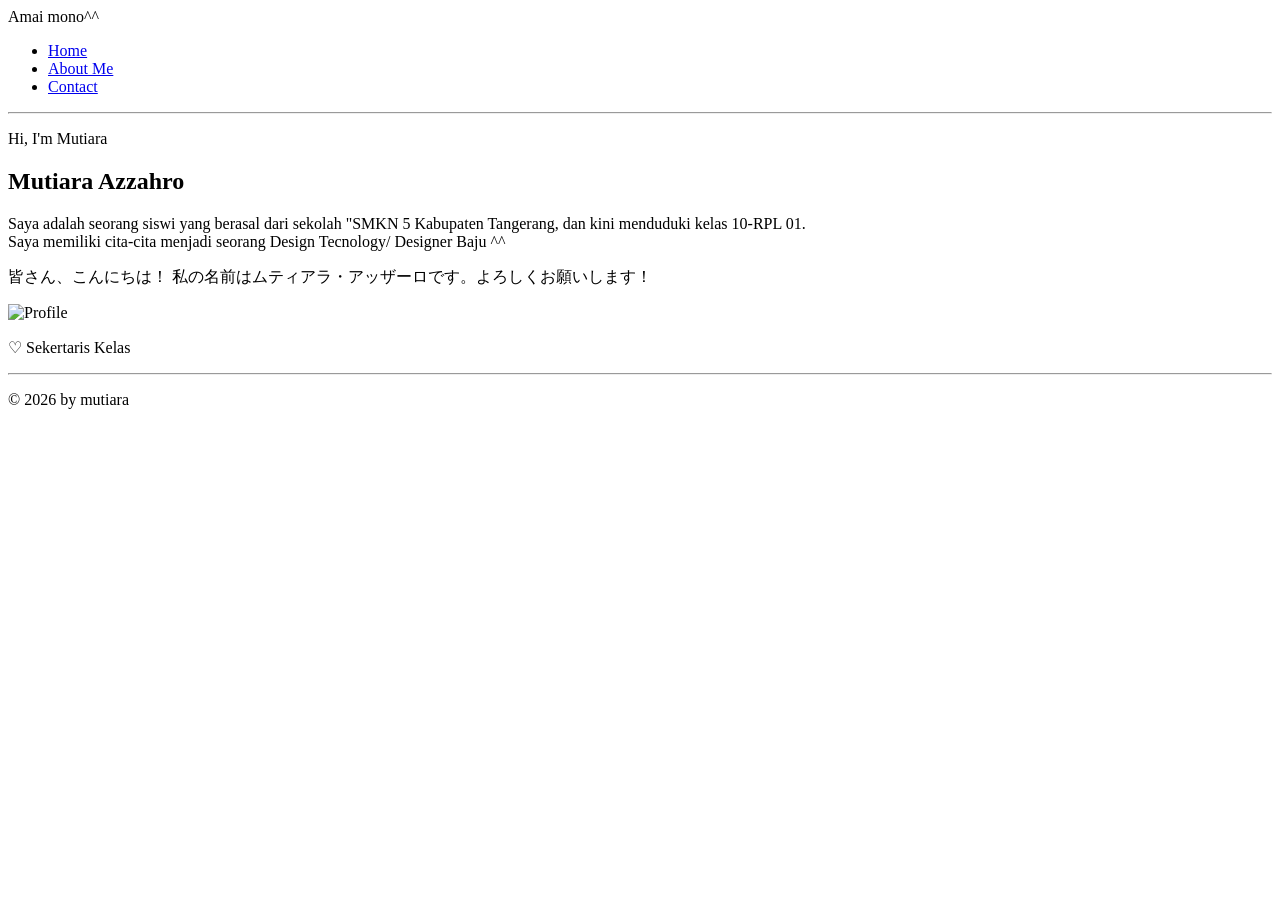
==== index.html @ 3554435d "Wabzay portfolio mutiara azzahro 10-rpl1" ====
<!DOCTYPE html>
<html lang="id">
<head>
    <meta charset="UTF-8">
    <meta name="viewport" content="width=device-width, initial-scale=1.0">

    <title>Mutiara Azzahro</title>

    <!-- CSS -->
    <link rel="stylesheet" href="style.css">
</head>
<body>

    <!-- NAVBAR -->
    <header>
        <nav class="navbar">
            <div class="logo">Amai mono^^</div>

            <ul class="nav-menu">
                <li><a href="#">Home</a></li>
                <li><a href="About.html">About Me</a></li>
                <li><a href="hobby.html">Contact</a></li>
                
            </ul>
        </nav>
        <hr>
    </header>

    <!-- HERO / HOME -->
    <section class="hero">

        <!-- Bagian kiri -->
        <div class="hero-text">

            <p class="small-text">Hi, I'm Mutiara</p>

            <h1>
                Mutiara Azzahro
            </h1>

            <div class="line"></div>

            <p class="description">
                Saya adalah seorang siswi yang berasal dari sekolah "SMKN 5 Kabupaten Tangerang,
                dan kini menduduki kelas 10-RPL 01. <br>
                

                Saya memiliki cita-cita menjadi seorang Design Tecnology/ Designer Baju ^^

            </p>
            <p class="text">
                皆さん、こんにちは！
                私の名前はムティアラ・アッザーロです。よろしくお願いします！
            </p>
        </div>

        <!-- Bagian kanan -->
        <div class="hero-image">

            <div class="image-circle">
                <img src="c:\Users\Last Time\Downloads\Circular Classroom Conversation.png" alt="Profile">
            </div>

            <p class="image-caption">
                <span>♡</span> Sekertaris Kelas
            </p>

        </div>

    </section>

    <footer>
      <hr>
       <p>&copy; 2026 by mutiara</p>
    </footer>

</body>
</html>
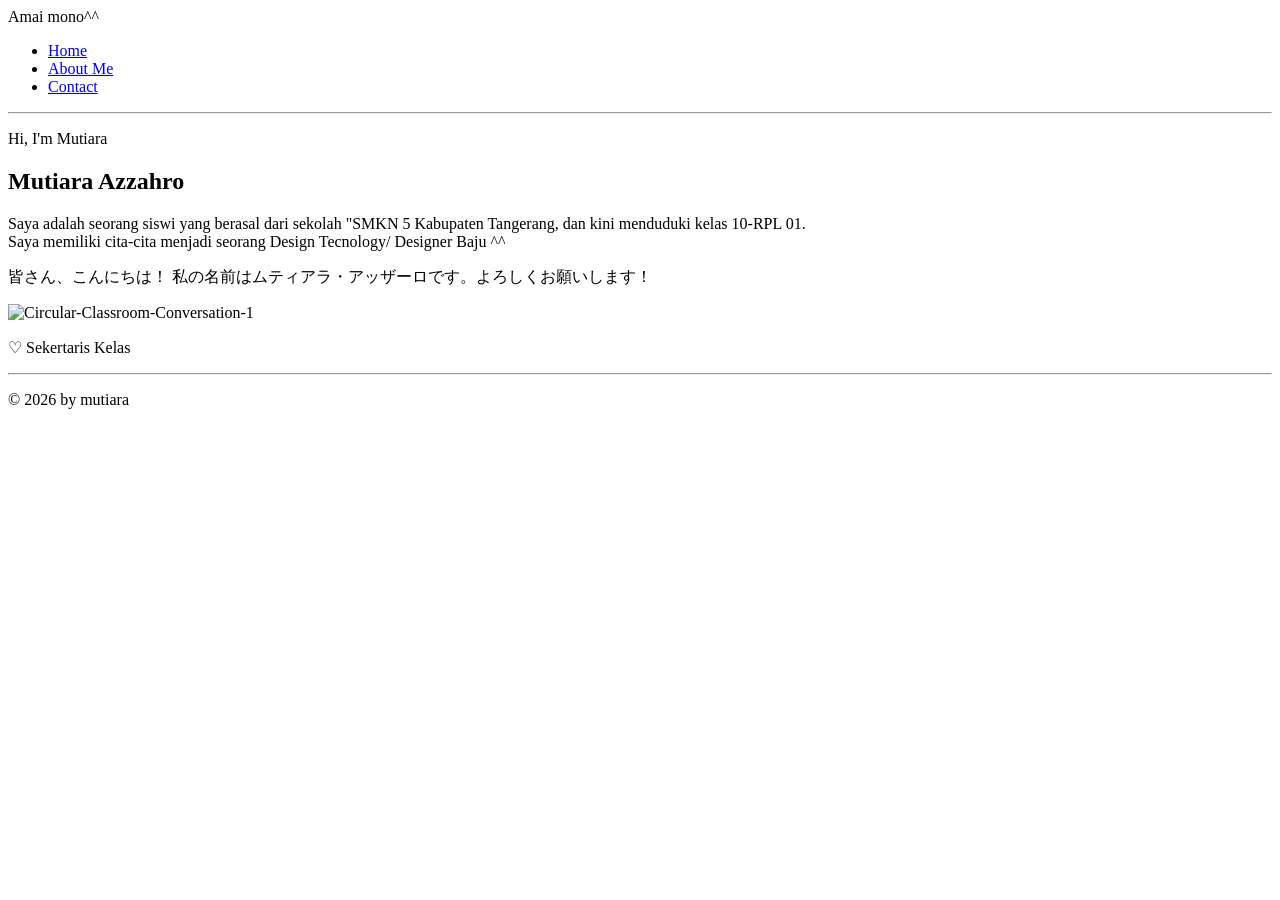
==== commit cd2c702d: "wabzay_index" ====
--- a/index.html
+++ b/index.html
@@ -18,7 +18,7 @@
 
             <ul class="nav-menu">
                 <li><a href="#">Home</a></li>
-                <li><a href="About.html">About Me</a></li>
+                <li><a href="about.html">About Me</a></li>
                 <li><a href="hobby.html">Contact</a></li>
                 
             </ul>
@@ -58,7 +58,11 @@
         <div class="hero-image">
 
             <div class="image-circle">
-                <img src="c:\Users\Last Time\Downloads\Circular Classroom Conversation.png" alt="Profile">
+                <img
+    src="https://i.ibb.co/SDVQgXSk/Circular-Classroom-Conversation-1.png"
+    alt="Circular-Classroom-Conversation-1"
+    referrerpolicy="no-referrer"
+>
             </div>
 
             <p class="image-caption">
@@ -75,4 +79,4 @@
     </footer>
 
 </body>
-</html>+</html>
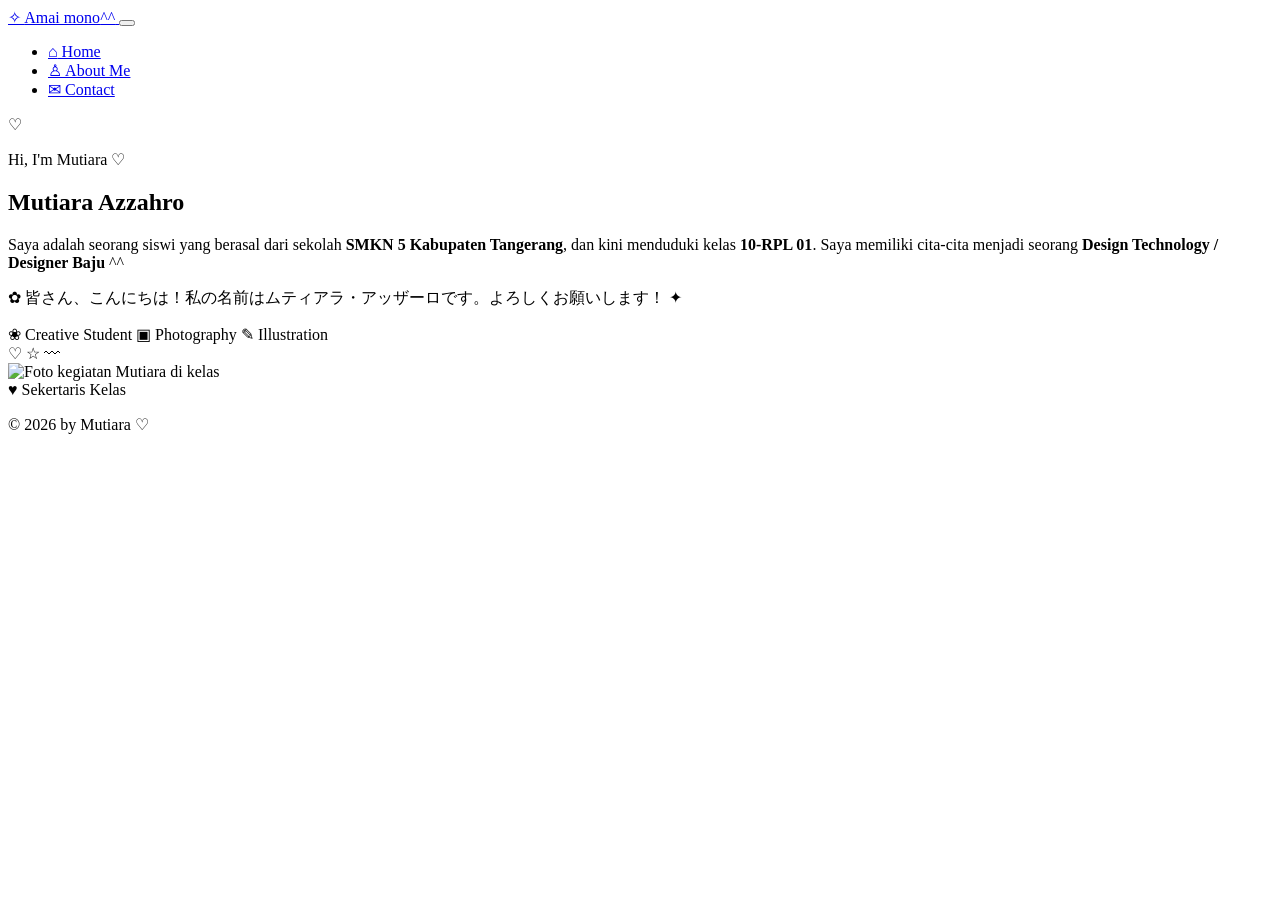
==== commit 8360ff56: "Update index.html" ====
--- a/index.html
+++ b/index.html
@@ -1,82 +1,100 @@
 <!DOCTYPE html>
 <html lang="id">
 <head>
-    <meta charset="UTF-8">
-    <meta name="viewport" content="width=device-width, initial-scale=1.0">
-
-    <title>Mutiara Azzahro</title>
-
-    <!-- CSS -->
-    <link rel="stylesheet" href="style.css">
+  <meta charset="UTF-8">
+  <meta name="viewport" content="width=device-width, initial-scale=1.0">
+  <meta name="theme-color" content="#ffb6c8">
+  <meta name="description" content="Portofolio pribadi Mutiara Azzahro — creative student, photography, and illustration.">
+  <title>Mutiara Azzahro | Amai mono^^</title>
+  <link rel="stylesheet" href="style.css">
 </head>
 <body>
+  <header class="site-header">
+    <nav class="navbar" aria-label="Navigasi utama">
+      <a class="logo" href="index.html" aria-label="Amai mono, halaman utama">
+        <span class="logo-sparkle" aria-hidden="true">✧</span>
+        <span>Amai mono<span class="logo-face">^^</span></span>
+      </a>
 
-    <!-- NAVBAR -->
-    <header>
-        <nav class="navbar">
-            <div class="logo">Amai mono^^</div>
+      <button class="menu-toggle" type="button" aria-label="Buka menu" aria-expanded="false" aria-controls="nav-menu">
+        <span></span><span></span><span></span>
+      </button>
 
-            <ul class="nav-menu">
-                <li><a href="#">Home</a></li>
-                <li><a href="about.html">About Me</a></li>
-                <li><a href="hobby.html">Contact</a></li>
-                
-            </ul>
-        </nav>
-        <hr>
-    </header>
+      <ul class="nav-menu" id="nav-menu">
+        <li><a class="nav-link active" href="index.html"><span aria-hidden="true">⌂</span> Home</a></li>
+        <li><a class="nav-link" href="about.html"><span aria-hidden="true">♙</span> About Me</a></li>
+        <li><a class="nav-link" href="hobby.html"><span aria-hidden="true">✉</span> Contact</a></li>
+      </ul>
+      <span class="nav-heart" aria-hidden="true">♡</span>
+    </nav>
+  </header>
 
-    <!-- HERO / HOME -->
-    <section class="hero">
+  <main>
+    <section class="hero" aria-labelledby="hero-title">
+      <div class="hero-copy">
+        <p class="eyebrow">Hi, I'm Mutiara <span class="hello-heart" aria-hidden="true">♡</span></p>
+        <h1 id="hero-title">Mutiara Azzahro</h1>
+        <div class="title-underline" aria-hidden="true"></div>
 
-        <!-- Bagian kiri -->
-        <div class="hero-text">
+        <p class="description">
+          Saya adalah seorang siswi yang berasal dari sekolah
+          <strong>SMKN 5 Kabupaten Tangerang</strong>, dan kini menduduki kelas
+          <strong>10-RPL 01</strong>. Saya memiliki cita-cita menjadi seorang
+          <strong>Design Technology / Designer Baju</strong> ^^
+        </p>
 
-            <p class="small-text">Hi, I'm Mutiara</p>
+        <p class="japanese-greeting">
+          <span class="greeting-flower" aria-hidden="true">✿</span>
+          <span>皆さん、こんにちは！私の名前はムティアラ・アッザーロです。よろしくお願いします！</span>
+          <span class="greeting-sparkle" aria-hidden="true">✦</span>
+        </p>
 
-            <h1>
-                Mutiara Azzahro
-            </h1>
+        <div class="skill-tags" aria-label="Minat dan keterampilan">
+          <span class="skill-tag pink"><span aria-hidden="true">❀</span> Creative Student</span>
+          <span class="skill-tag green"><span aria-hidden="true">▣</span> Photography</span>
+          <span class="skill-tag pink"><span aria-hidden="true">✎</span> Illustration</span>
+        </div>
+      </div>
 
-            <div class="line"></div>
+      <div class="hero-visual">
+        <span class="decor decor-heart" aria-hidden="true">♡</span>
+        <span class="decor decor-star" aria-hidden="true">☆</span>
+        <span class="decor decor-rays" aria-hidden="true">〰</span>
 
-            <p class="description">
-                Saya adalah seorang siswi yang berasal dari sekolah "SMKN 5 Kabupaten Tangerang,
-                dan kini menduduki kelas 10-RPL 01. <br>
-                
+        <div class="portrait-frame">
+          <div class="portrait-inner">
+            <!-- Pastikan foto berada di images/foto-profil.png -->
+            <img src="images/foto-profil.png" alt="Foto kegiatan Mutiara di kelas"
+                 onerror="this.onerror=null;this.src='https://i.ibb.co/SDVQgXSk/Circular-Classroom-Conversation-1.png';">
+          </div>
+        </div>
+        <div class="role-label"><span aria-hidden="true">♥</span> Sekertaris Kelas</div>
+      </div>
+    </section>
+  </main>
 
-                Saya memiliki cita-cita menjadi seorang Design Tecnology/ Designer Baju ^^
+  <footer class="site-footer">
+    <p>© 2026 by Mutiara <span aria-hidden="true">♡</span></p>
+  </footer>
 
-            </p>
-            <p class="text">
-                皆さん、こんにちは！
-                私の名前はムティアラ・アッザーロです。よろしくお願いします！
-            </p>
-        </div>
+  <script>
+    // Menu mobile: buka/tutup tanpa mengubah navigasi desktop.
+    const menuToggle = document.querySelector('.menu-toggle');
+    const navMenu = document.querySelector('.nav-menu');
 
-        <!-- Bagian kanan -->
-        <div class="hero-image">
+    menuToggle.addEventListener('click', () => {
+      const isOpen = navMenu.classList.toggle('is-open');
+      menuToggle.setAttribute('aria-expanded', String(isOpen));
+      menuToggle.setAttribute('aria-label', isOpen ? 'Tutup menu' : 'Buka menu');
+    });
 
-            <div class="image-circle">
-                <img
-    src="https://i.ibb.co/SDVQgXSk/Circular-Classroom-Conversation-1.png"
-    alt="Circular-Classroom-Conversation-1"
-    referrerpolicy="no-referrer"
->
-            </div>
-
-            <p class="image-caption">
-                <span>♡</span> Sekertaris Kelas
-            </p>
-
-        </div>
-
-    </section>
-
-    <footer>
-      <hr>
-       <p>&copy; 2026 by mutiara</p>
-    </footer>
-
+    navMenu.querySelectorAll('a').forEach((link) => {
+      link.addEventListener('click', () => {
+        navMenu.classList.remove('is-open');
+        menuToggle.setAttribute('aria-expanded', 'false');
+        menuToggle.setAttribute('aria-label', 'Buka menu');
+      });
+    });
+  </script>
 </body>
 </html>
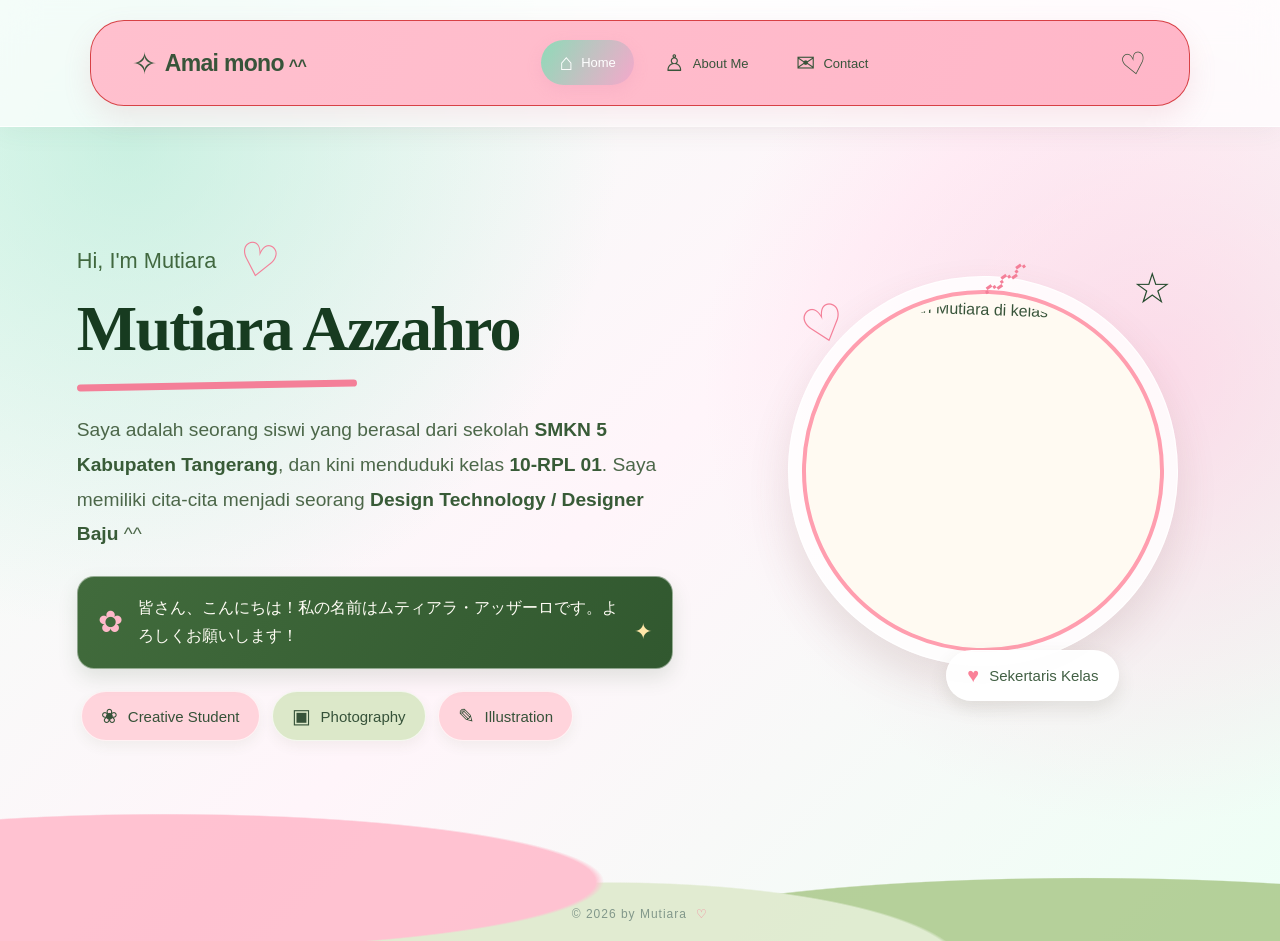
==== commit 58619122: "Update index.html" ====
--- a/index.html
+++ b/index.html
@@ -64,7 +64,7 @@
         <div class="portrait-frame">
           <div class="portrait-inner">
             <!-- Pastikan foto berada di images/foto-profil.png -->
-            <img src="images/foto-profil.png" alt="Foto kegiatan Mutiara di kelas"
+            <img src=""https://i.ibb.co/SDVQgXSk/Circular-Classroom-Conversation-1.png"" alt="Foto kegiatan Mutiara di kelas"
                  onerror="this.onerror=null;this.src='https://i.ibb.co/SDVQgXSk/Circular-Classroom-Conversation-1.png';">
           </div>
         </div>
--- a/style.css
+++ b/style.css
@@ -0,0 +1,1665 @@
+/* =====================================================
+   MUTIARA AZZAHRO — PASTEL BOTANICAL PORTFOLIO
+   Gaya: cream, blush pink, sage green, forest green
+   ===================================================== */
+
+:root {
+  --cream: #f8f4e9;
+  --cream-light: #fffaf2;
+  --sage: #a8c686;
+  --sage-light: #dce8c9;
+  --pink: #ffb6c8;
+  --pink-light: #ffd4dc;
+  --pink-deep: #f47f98;
+  --forest: #244a2d;
+  --forest-soft: #41683f;
+  --text: #38543a;
+  --white: #ffffff;
+  --shadow: 0 16px 38px rgba(61, 76, 44, 0.12);
+}
+
+* {
+  box-sizing: border-box;
+  margin: 0;
+  padding: 0;
+}
+
+html {
+  scroll-behavior: smooth;
+}
+
+body {
+  min-height: 100vh;
+  overflow-x: hidden;
+  color: var(--text);
+  font-family: "Trebuchet MS", Arial, sans-serif;
+  background:
+    radial-gradient(ellipse at 88% 14%, rgba(168, 198, 134, 0.42) 0 13%, transparent 13.2%),
+    radial-gradient(ellipse at 5% 65%, rgba(220, 232, 201, 0.65) 0 12%, transparent 12.2%),
+    var(--cream);
+  position: relative;
+}
+
+/* Latar gelombang dekoratif di bagian bawah */
+body::after {
+  content: "";
+  position: fixed;
+  z-index: -1;
+  left: -8%;
+  right: -8%;
+  bottom: -170px;
+  height: 290px;
+  background:
+    radial-gradient(ellipse at 18% 35%, var(--pink) 0 25%, transparent 25.5%),
+    radial-gradient(ellipse at 48% 65%, var(--sage-light) 0 32%, transparent 32.5%),
+    radial-gradient(ellipse at 80% 55%, var(--sage) 0 27%, transparent 27.5%);
+  opacity: 0.82;
+  pointer-events: none;
+}
+
+/* NAVBAR */
+.site-header {
+  padding: 16px clamp(16px, 3.5vw, 44px) 0;
+  position: relative;
+  z-index: 10;
+}
+
+.navbar {
+  width: 100%;
+  min-height: 86px;
+  margin: 0 auto;
+  padding: 16px clamp(20px, 3.2vw, 48px);
+  display: flex;
+  align-items: center;
+  justify-content: space-between;
+  gap: 24px;
+  border: 1px solid rgba(199, 13, 13, 0.7);
+  border-radius: 34px;
+  background: linear-gradient(115deg, #ffc0ce, var(--pink));
+  box-shadow: 0 12px 28px rgba(203, 116, 137, 0.15);
+}
+
+.logo {
+  display: inline-flex;
+  align-items: center;
+  gap: 18px;
+  color: var(--forest);
+  text-decoration: none;
+  font-size: clamp(25px, 3vw, 39px);
+  font-weight: 800;
+  letter-spacing: -1.4px;
+  white-space: nowrap;
+}
+
+.logo-sparkle {
+  color: #ef6f89;
+  font-size: 36px;
+  font-weight: 400;
+}
+
+.logo-face {
+  margin-left: 4px;
+}
+
+.nav-menu {
+  display: flex;
+  align-items: center;
+  justify-content: center;
+  gap: 10px;
+  list-style: none;
+}
+
+.nav-link {
+  display: inline-flex;
+  align-items: center;
+  gap: 10px;
+  padding: 14px 22px;
+  border-radius: 999px;
+  color: #263f2a;
+  text-decoration: none;
+  font-size: 16px;
+  transition: background-color 0.25s ease, transform 0.25s ease, box-shadow 0.25s ease;
+}
+
+.nav-link span {
+  font-size: 23px;
+  line-height: 1;
+}
+
+.nav-link:hover,
+.nav-link.active {
+  background: rgba(255, 250, 242, 0.9);
+  box-shadow: 0 4px 12px rgba(116, 89, 73, 0.08);
+  transform: translateY(-1px);
+}
+
+.nav-heart {
+  color: #ed7189;
+  font-size: 31px;
+  transform: rotate(-12deg);
+}
+
+.menu-toggle {
+  display: none;
+  border: 0;
+  background: transparent;
+  cursor: pointer;
+  padding: 8px;
+}
+
+.menu-toggle span {
+  display: block;
+  width: 25px;
+  height: 3px;
+  margin: 5px 0;
+  border-radius: 5px;
+  background: var(--forest);
+}
+
+/* HERO */
+.hero {
+  width: min(1200px, 88%);
+  min-height: calc(100vh - 140px);
+  margin: 0 auto;
+  padding: 70px 0 100px;
+  display: grid;
+  grid-template-columns: minmax(0, 1.15fr) minmax(300px, 0.85fr);
+  align-items: center;
+  gap: clamp(45px, 7vw, 100px);
+}
+
+.hero-copy {
+  min-width: 0;
+}
+
+.eyebrow {
+  display: flex;
+  align-items: center;
+  gap: 22px;
+  margin-bottom: 15px;
+  color: var(--forest-soft);
+  font-size: clamp(17px, 1.7vw, 22px);
+}
+
+.hello-heart {
+  color: var(--pink-deep);
+  font-size: 46px;
+  line-height: 0.8;
+  transform: rotate(12deg);
+}
+
+.hero h1 {
+  color: #173b20;
+  font-family: Georgia, "Times New Roman", serif;
+  font-size: clamp(42px, 5vw, 72px);
+  line-height: 1.06;
+  letter-spacing: -1.8px;
+  font-weight: 700;
+  overflow-wrap: anywhere;
+}
+
+.title-underline {
+  width: min(280px, 55%);
+  height: 7px;
+  margin: 20px 0 24px;
+  border-radius: 99px;
+  background: var(--pink-deep);
+  transform: rotate(-1deg);
+}
+
+.description {
+  max-width: 660px;
+  color: #4c6749;
+  font-size: clamp(16px, 1.5vw, 20px);
+  line-height: 1.8;
+  margin-bottom: 24px;
+}
+
+.description strong {
+  font-weight: 700;
+  color: #385b37;
+}
+
+.japanese-greeting {
+  position: relative;
+  display: flex;
+  align-items: center;
+  gap: 15px;
+  width: fit-content;
+  max-width: 100%;
+  padding: 17px 20px;
+  margin: 0 0 22px;
+  border: 1px solid rgba(255, 255, 255, 0.45);
+  border-radius: 17px;
+  color: #fffdf5;
+  background: linear-gradient(120deg, #416b3c, #31582f);
+  box-shadow: 0 9px 20px rgba(49, 88, 47, 0.13);
+  font-size: clamp(14px, 1.25vw, 17px);
+  line-height: 1.8;
+}
+
+.greeting-flower {
+  flex: 0 0 auto;
+  color: #ffb9c9;
+  font-size: 30px;
+}
+
+.greeting-sparkle {
+  flex: 0 0 auto;
+  align-self: flex-end;
+  color: #ffe7a8;
+  font-size: 22px;
+}
+
+.skill-tags {
+  display: flex;
+  flex-wrap: wrap;
+  gap: 12px;
+  padding-left: 4px;
+}
+
+.skill-tag {
+  display: inline-flex;
+  align-items: center;
+  gap: 10px;
+  padding: 12px 19px;
+  border: 1px solid rgba(255, 255, 255, 0.7);
+  border-radius: 999px;
+  box-shadow: 0 5px 13px rgba(79, 96, 56, 0.07);
+  color: #365239;
+  font-size: 15px;
+}
+
+.skill-tag span {
+  font-size: 20px;
+}
+
+.skill-tag.pink {
+  background: #ffd4dc;
+}
+
+.skill-tag.green {
+  background: #dce8c9;
+}
+
+/* FOTO PROFIL */
+.hero-visual {
+  min-width: 0;
+  display: flex;
+  flex-direction: column;
+  align-items: center;
+  justify-content: center;
+  position: relative;
+  padding: 22px 10px 30px;
+}
+
+.portrait-frame {
+  width: clamp(250px, 31vw, 390px);
+  aspect-ratio: 1;
+  padding: 13px;
+  border: 1px solid rgba(255, 255, 255, 0.9);
+  border-radius: 50%;
+  background: rgba(255, 255, 255, 0.82);
+  box-shadow: 0 20px 42px rgba(117, 79, 68, 0.14);
+  transform: rotate(2deg);
+}
+
+.portrait-inner {
+  width: 100%;
+  height: 100%;
+  padding: 7px;
+  border: 4px solid #ff9eaf;
+  border-radius: 50%;
+  overflow: hidden;
+  background: #fffaf2;
+}
+
+.portrait-inner img {
+  display: block;
+  width: 100%;
+  height: 100%;
+  border-radius: 50%;
+  object-fit: cover;
+  object-position: center;
+}
+
+.role-label {
+  display: inline-flex;
+  align-items: center;
+  gap: 10px;
+  position: relative;
+  margin-top: -16px;
+  margin-left: 100px;
+  padding: 13px 20px;
+  border: 1px solid rgba(255, 255, 255, 0.9);
+  border-radius: 999px;
+  background: rgba(255, 255, 255, 0.95);
+  box-shadow: 0 8px 18px rgba(80, 80, 55, 0.12);
+  color: #426044;
+  font-size: 15px;
+  white-space: nowrap;
+}
+
+.role-label span {
+  color: #fa8198;
+  font-size: 20px;
+}
+
+.decor {
+  position: absolute;
+  z-index: 1;
+  pointer-events: none;
+}
+
+.decor-heart {
+  top: 9%;
+  left: 9%;
+  color: var(--pink-deep);
+  font-size: 50px;
+  transform: rotate(-18deg);
+}
+
+.decor-star {
+  top: 2%;
+  right: 7%;
+  color: var(--forest);
+  font-size: 43px;
+}
+
+.decor-rays {
+  top: 0;
+  left: 50%;
+  color: var(--pink-deep);
+  font-size: 48px;
+  transform: rotate(-35deg);
+}
+
+/* FOOTER */
+.site-footer {
+  min-height: 54px;
+  display: flex;
+  align-items: center;
+  justify-content: center;
+  padding: 14px 20px;
+  color: var(--forest);
+  font-size: 14px;
+  text-align: center;
+}
+
+.site-footer span {
+  margin-left: 5px;
+  color: var(--pink-deep);
+}
+
+/* TABLET */
+@media (max-width: 900px) {
+  .navbar {
+    min-height: 76px;
+    padding: 14px 22px;
+  }
+
+  .logo {
+    gap: 10px;
+    font-size: clamp(24px, 4vw, 32px);
+  }
+
+  .logo-sparkle {
+    font-size: 27px;
+  }
+
+  .nav-link {
+    padding: 12px 14px;
+    font-size: 14px;
+  }
+
+  .hero {
+    width: min(92%, 720px);
+    grid-template-columns: minmax(0, 1fr) minmax(230px, 0.75fr);
+    gap: 30px;
+    padding-top: 60px;
+  }
+
+  .description {
+    line-height: 1.7;
+  }
+
+  .portrait-frame {
+    width: clamp(220px, 30vw, 290px);
+  }
+
+  .skill-tag {
+    padding: 10px 14px;
+    font-size: 13px;
+  }
+}
+
+/* MOBILE */
+@media (max-width: 640px) {
+  .site-header {
+    padding: 10px 12px 0;
+  }
+
+  .navbar {
+    min-height: 68px;
+    padding: 12px 16px;
+    border-radius: 24px;
+    gap: 10px;
+  }
+
+  .logo {
+    font-size: 25px;
+    letter-spacing: -1px;
+  }
+
+  .logo-sparkle {
+    font-size: 25px;
+  }
+
+  .nav-heart {
+    display: none;
+  }
+
+  .menu-toggle {
+    display: block;
+    flex: 0 0 auto;
+  }
+
+  .nav-menu {
+    display: none;
+    position: absolute;
+    top: calc(100% + 8px);
+    left: 12px;
+    right: 12px;
+    padding: 12px;
+    flex-direction: column;
+    align-items: stretch;
+    gap: 4px;
+    border: 1px solid rgba(255, 255, 255, 0.85);
+    border-radius: 22px;
+    background: rgba(255, 214, 224, 0.98);
+    box-shadow: var(--shadow);
+  }
+
+  .nav-menu.is-open {
+    display: flex;
+  }
+
+  .nav-link {
+    width: 100%;
+    padding: 14px 16px;
+    font-size: 15px;
+  }
+
+  .hero {
+    width: min(90%, 480px);
+    min-height: auto;
+    padding: 54px 0 65px;
+    grid-template-columns: 1fr;
+    gap: 34px;
+  }
+
+  .hero-copy {
+    order: 1;
+  }
+
+  .hero-visual {
+    order: 2;
+    padding: 16px 0 20px;
+  }
+
+  .eyebrow {
+    font-size: 17px;
+  }
+
+  .hello-heart {
+    font-size: 34px;
+  }
+
+  .hero h1 {
+    font-size: clamp(39px, 11vw, 54px);
+    letter-spacing: -1.4px;
+  }
+
+  .title-underline {
+    width: 190px;
+    height: 6px;
+    margin: 16px 0 20px;
+  }
+
+  .description {
+    font-size: 16px;
+    line-height: 1.8;
+  }
+
+  .japanese-greeting {
+    gap: 10px;
+    padding: 14px;
+    font-size: 14px;
+  }
+
+  .greeting-flower {
+    font-size: 25px;
+  }
+
+  .greeting-sparkle {
+    display: none;
+  }
+
+  .skill-tags {
+    gap: 9px;
+  }
+
+  .skill-tag {
+    padding: 10px 13px;
+    font-size: 13px;
+  }
+
+  .skill-tag span {
+    font-size: 17px;
+  }
+
+  .portrait-frame {
+    width: min(76vw, 310px);
+    padding: 10px;
+  }
+
+  .portrait-inner {
+    padding: 5px;
+    border-width: 3px;
+  }
+
+  .role-label {
+    margin-left: 60px;
+    padding: 11px 16px;
+    font-size: 14px;
+  }
+
+  .decor-heart {
+    top: 3%;
+    left: 5%;
+    font-size: 36px;
+  }
+
+  .decor-star {
+    top: 0;
+    right: 5%;
+    font-size: 32px;
+  }
+
+  .decor-rays {
+    top: -2%;
+    left: 55%;
+    font-size: 34px;
+  }
+
+  body::after {
+    bottom: -210px;
+  }
+}
+
+@media (prefers-reduced-motion: reduce) {
+  html {
+    scroll-behavior: auto;
+  }
+
+  *,
+  *::before,
+  *::after {
+    transition-duration: 0.01ms !important;
+    animation-duration: 0.01ms !important;
+  }
+}
+
+
+
+>!--- ABOUT ME ---->
+
+/* ========================================
+   1. RESET & GLOBAL STYLE
+======================================== */
+
+@import url('https://fonts.googleapis.com/css2?family=Poppins:wght@300;400;500;600;700;800&display=swap');
+
+:root {
+    --green: #a8e6cf;
+    --green-dark: #3c8068;
+    --pink: #ffb6d5;
+    --pink-dark: #e879ad;
+    --white: #ffffff;
+    --text: #34483f;
+    --muted: #66786e;
+    --glass: rgba(255, 255, 255, 0.65);
+    --shadow: 0 12px 35px rgba(72, 105, 88, 0.12);
+}
+
+* {
+    margin: 0;
+    padding: 0;
+    box-sizing: border-box;
+}
+
+html {
+    scroll-behavior: smooth;
+}
+
+body {
+    font-family: 'Poppins', sans-serif;
+    color: var(--text);
+    min-height: 100vh;
+    overflow-x: hidden;
+
+    background:
+        radial-gradient(
+            circle at 10% 15%,
+            rgba(168, 230, 207, 0.55),
+            transparent 35%
+        ),
+        radial-gradient(
+            circle at 90% 40%,
+            rgba(255, 182, 213, 0.45),
+            transparent 35%
+        ),
+        linear-gradient(
+            135deg,
+            #f0fff7 0%,
+            #fff5fa 50%,
+            #edfff5 100%
+        );
+}
+
+/* ========================================
+   2. NAVBAR
+======================================== */
+
+.site-header {
+    width: 100%;
+    padding: 20px 7%;
+    position: sticky;
+    top: 0;
+    z-index: 1000;
+
+    background: rgba(255, 255, 255, 0.72);
+    backdrop-filter: blur(18px);
+    -webkit-backdrop-filter: blur(18px);
+
+    border-bottom: 1px solid rgba(255, 255, 255, 0.8);
+    box-shadow: 0 5px 25px rgba(70, 110, 90, 0.06);
+}
+
+.navbar {
+    max-width: 1250px;
+    margin: 0 auto;
+
+    display: flex;
+    align-items: center;
+    justify-content: space-between;
+    gap: 24px;
+}
+
+/* Logo */
+
+.logo {
+    display: inline-flex;
+    align-items: center;
+    gap: 9px;
+
+    color: var(--green-dark);
+    text-decoration: none;
+    font-size: 23px;
+    font-weight: 800;
+    letter-spacing: -0.7px;
+}
+
+.logo-sparkle {
+    font-size: 30px;
+    color: var(--pink-dark);
+    animation: sparkle 3s ease-in-out infinite;
+}
+
+.logo-face {
+    color: var(--pink-dark);
+    margin-left: 5px;
+    font-size: 16px;
+}
+
+/* Menu navigasi */
+
+.nav-menu {
+    display: flex;
+    align-items: center;
+    gap: 12px;
+    list-style: none;
+}
+
+.nav-link {
+    display: inline-flex;
+    align-items: center;
+    gap: 8px;
+
+    padding: 11px 18px;
+    border-radius: 30px;
+
+    text-decoration: none;
+    color: var(--muted);
+    font-size: 13px;
+    font-weight: 500;
+
+    transition:
+        color 0.3s ease,
+        background 0.3s ease,
+        transform 0.3s ease;
+}
+
+.nav-link:hover {
+    color: var(--green-dark);
+    background: rgba(168, 230, 207, 0.25);
+    transform: translateY(-2px);
+}
+
+.nav-link.active {
+    color: #fff;
+    background: linear-gradient(
+        120deg,
+        #8edbb8,
+        #f5a8cb
+    );
+
+    box-shadow: 0 5px 15px rgba(224, 143, 181, 0.2);
+}
+
+.nav-heart {
+    color: var(--pink-dark);
+    font-size: 30px;
+    animation: heartbeat 2s ease-in-out infinite;
+}
+
+/* Tombol menu HP */
+
+.menu-toggle {
+    display: none;
+    border: none;
+    background: transparent;
+    cursor: pointer;
+    padding: 8px;
+}
+
+.menu-toggle span {
+    display: block;
+    width: 25px;
+    height: 3px;
+    margin: 5px 0;
+    border-radius: 5px;
+
+    background: linear-gradient(
+        90deg,
+        var(--green-dark),
+        var(--pink-dark)
+    );
+}
+
+/* ========================================
+   3. PROJECTS / ABOUT ME SECTION
+======================================== */
+
+.projects {
+    position: relative;
+    max-width: 1250px;
+    margin: 0 auto;
+    padding: 85px 7% 100px;
+}
+
+/* Judul utama */
+
+.projects-title {
+    position: relative;
+    width: fit-content;
+    margin: 0 auto 65px;
+
+    font-size: clamp(32px, 5vw, 52px);
+    font-weight: 800;
+    letter-spacing: -1.5px;
+
+    background: linear-gradient(
+        110deg,
+        #39896d 10%,
+        #7ccaa8 40%,
+        #e982b2 90%
+    );
+
+    -webkit-background-clip: text;
+    background-clip: text;
+    -webkit-text-fill-color: transparent;
+}
+
+.projects-title::after {
+    content: "✿  ♡  ✿";
+
+    position: absolute;
+    left: 50%;
+    bottom: -35px;
+    transform: translateX(-50%);
+
+    width: max-content;
+    font-size: 19px;
+    letter-spacing: 8px;
+    color: var(--pink-dark);
+    -webkit-text-fill-color: var(--pink-dark);
+}
+
+/* Container kartu */
+
+.projects-container {
+    display: grid;
+    grid-template-columns: repeat(3, minmax(0, 1fr));
+    gap: 25px;
+    align-items: stretch;
+}
+
+/* ========================================
+   4. PROFILE CARDS
+======================================== */
+
+.project-card {
+    position: relative;
+    isolation: isolate;
+    overflow: hidden;
+
+    padding: 32px 25px;
+    min-width: 0;
+    border-radius: 26px;
+
+    background: var(--glass);
+    border: 1px solid rgba(255, 255, 255, 0.9);
+
+    box-shadow: var(--shadow);
+    backdrop-filter: blur(15px);
+    -webkit-backdrop-filter: blur(15px);
+
+    transition:
+        transform 0.35s ease,
+        box-shadow 0.35s ease,
+        border-color 0.35s ease;
+
+    animation: fadeUp 0.8s ease both;
+}
+
+/* Lingkaran dekorasi pada kartu */
+
+.project-card::before {
+    content: "";
+    position: absolute;
+    z-index: -1;
+
+    width: 150px;
+    height: 150px;
+    top: -75px;
+    right: -65px;
+
+    border-radius: 50%;
+    background: linear-gradient(
+        135deg,
+        rgba(168, 230, 207, 0.45),
+        rgba(255, 182, 213, 0.5)
+    );
+
+    transition: transform 0.5s ease;
+}
+
+.project-card::after {
+    content: "✧";
+    position: absolute;
+    top: 18px;
+    right: 23px;
+
+    color: var(--pink-dark);
+    font-size: 25px;
+    opacity: 0.8;
+}
+
+.project-card:nth-child(2) {
+    animation-delay: 0.15s;
+}
+
+.project-card:nth-child(3) {
+    animation-delay: 0.3s;
+}
+
+.project-card:hover {
+    transform: translateY(-10px);
+    box-shadow: 0 22px 45px rgba(83, 118, 98, 0.17);
+    border-color: rgba(233, 157, 194, 0.55);
+}
+
+.project-card:hover::before {
+    transform: scale(1.35);
+}
+
+/* Judul kartu */
+
+.project-card h3 {
+    position: relative;
+    margin-bottom: 20px;
+    padding-bottom: 13px;
+
+    font-size: 21px;
+    font-weight: 700;
+    color: var(--green-dark);
+}
+
+.project-card h3::after {
+    content: "";
+    position: absolute;
+    bottom: 0;
+    left: 0;
+
+    width: 48px;
+    height: 4px;
+    border-radius: 10px;
+
+    background: linear-gradient(
+        90deg,
+        #86d7b0,
+        #f2a4c9
+    );
+
+    transition: width 0.3s ease;
+}
+
+.project-card:hover h3::after {
+    width: 85px;
+}
+
+/* Paragraf kartu */
+
+.project-card p {
+    margin-bottom: 18px;
+
+    font-size: 13px;
+    line-height: 1.95;
+    font-weight: 400;
+
+    color: var(--muted);
+    overflow-wrap: anywhere;
+}
+
+.project-card p:last-child {
+    margin-bottom: 0;
+}
+
+/* Label Skill, Music, Favorite Color */
+
+.project-card .tools {
+    display: flex;
+    align-items: center;
+    gap: 7px;
+
+    margin-top: 23px;
+    margin-bottom: 10px;
+
+    color: var(--green-dark);
+    font-size: 13px;
+}
+
+.project-card .tools strong {
+    display: inline-block;
+    padding: 6px 12px;
+    border-radius: 20px;
+
+    color: #43856d;
+    background: rgba(168, 230, 207, 0.35);
+    border: 1px solid rgba(116, 191, 156, 0.2);
+}
+
+/* ========================================
+   5. INSTAGRAM BUTTON
+======================================== */
+
+.project-btn {
+    display: inline-flex;
+    justify-content: center;
+    align-items: center;
+    gap: 8px;
+
+    margin-top: 10px;
+    padding: 11px 19px;
+    border-radius: 30px;
+
+    background: linear-gradient(
+        120deg,
+        #81d9ad,
+        #f5a1c8
+    );
+
+    color: #fff;
+    text-decoration: none;
+    font-size: 12px;
+    font-weight: 600;
+
+    box-shadow: 0 7px 18px rgba(220, 147, 181, 0.22);
+
+    transition:
+        transform 0.3s ease,
+        box-shadow 0.3s ease,
+        filter 0.3s ease;
+}
+
+.project-btn::after {
+    content: "↗";
+    font-size: 16px;
+}
+
+.project-btn:hover {
+    transform: translateY(-3px) scale(1.03);
+    box-shadow: 0 12px 25px rgba(220, 147, 181, 0.35);
+    filter: saturate(1.15);
+}
+
+/* ========================================
+   6. FOOTER
+======================================== */
+
+footer {
+    padding: 20px 7% 30px;
+    text-align: center;
+}
+
+footer hr {
+    max-width: 1100px;
+    height: 1px;
+    margin: 0 auto 22px;
+    border: none;
+
+    background: linear-gradient(
+        90deg,
+        transparent,
+        #a7dfc4,
+        #f3b1d0,
+        transparent
+    );
+}
+
+footer p {
+    color: #82988b;
+    font-size: 12px;
+    letter-spacing: 1px;
+}
+
+/* ========================================
+   7. ANIMATIONS
+======================================== */
+
+@keyframes fadeUp {
+    from {
+        opacity: 0;
+        transform: translateY(25px);
+    }
+
+    to {
+        opacity: 1;
+        transform: translateY(0);
+    }
+}
+
+@keyframes sparkle {
+    0%, 100% {
+        transform: rotate(0deg) scale(1);
+    }
+
+    50% {
+        transform: rotate(15deg) scale(1.15);
+    }
+}
+
+@keyframes heartbeat {
+    0%, 100% {
+        transform: scale(1);
+    }
+
+    50% {
+        transform: scale(1.15);
+    }
+}
+
+/* ========================================
+   8. TABLET
+======================================== */
+
+@media (max-width: 1000px) {
+    .site-header {
+        padding: 18px 5%;
+    }
+
+    .projects {
+        padding: 70px 5% 85px;
+    }
+
+    .projects-container {
+        grid-template-columns: repeat(2, minmax(0, 1fr));
+        gap: 20px;
+    }
+
+    .project-card {
+        padding: 28px 22px;
+    }
+
+    .project-card:last-child {
+        grid-column: 1 / -1;
+    }
+}
+
+/* ========================================
+   9. MOBILE
+======================================== */
+
+@media (max-width: 650px) {
+    .site-header {
+        padding: 15px 5%;
+    }
+
+    .navbar {
+        gap: 10px;
+    }
+
+    .logo {
+        font-size: 20px;
+    }
+
+    .logo-sparkle {
+        font-size: 25px;
+    }
+
+    .menu-toggle {
+        display: block;
+        margin-left: auto;
+    }
+
+    .nav-heart {
+        display: none;
+    }
+
+    /* Dropdown menu */
+
+    .nav-menu {
+        position: absolute;
+        top: calc(100% + 8px);
+        left: 5%;
+        right: 5%;
+
+        display: flex;
+        flex-direction: column;
+        align-items: stretch;
+        gap: 6px;
+
+        padding: 15px;
+        border-radius: 20px;
+
+        background: rgba(255, 255, 255, 0.96);
+        border: 1px solid rgba(255, 255, 255, 0.9);
+        box-shadow: 0 15px 35px rgba(72, 105, 88, 0.13);
+
+        opacity: 0;
+        visibility: hidden;
+        pointer-events: none;
+        transform: translateY(-8px);
+
+        transition:
+            opacity 0.25s ease,
+            transform 0.25s ease,
+            visibility 0.25s ease;
+    }
+
+    .nav-menu.is-open {
+        opacity: 1;
+        visibility: visible;
+        pointer-events: auto;
+        transform: translateY(0);
+    }
+
+    .nav-link {
+        display: flex;
+        width: 100%;
+        padding: 13px 16px;
+        border-radius: 13px;
+    }
+
+    /* Section */
+
+    .projects {
+        padding: 60px 6% 70px;
+    }
+
+    .projects-title {
+        margin-bottom: 60px;
+        font-size: 35px;
+        letter-spacing: -1px;
+    }
+
+    .projects-container {
+        grid-template-columns: minmax(0, 1fr);
+        gap: 22px;
+    }
+
+    .project-card {
+        grid-column: auto !important;
+        padding: 28px 24px;
+        border-radius: 23px;
+    }
+
+    .project-card h3 {
+        font-size: 20px;
+    }
+
+    .project-card p {
+        font-size: 13px;
+        line-height: 1.9;
+    }
+
+    .project-btn {
+        padding: 12px 18px;
+    }
+
+    footer {
+        padding-bottom: 25px;
+    }
+}
+
+/* ========================================
+   10. ACCESSIBILITY
+======================================== */
+
+@media (prefers-reduced-motion: reduce) {
+    *,
+    *::before,
+    *::after {
+        animation-duration: 0.01ms !important;
+        animation-iteration-count: 1 !important;
+        scroll-behavior: auto !important;
+        transition-duration: 0.01ms !important;
+    }
+}
+
+
+>!---- Contact | hobby ---<
+
+/* ========================================
+   CONTACT PAGE
+======================================== */
+
+.contact-section {
+    max-width: 1200px;
+    margin: 0 auto;
+    padding: 75px 7% 60px;
+}
+
+/* Judul halaman */
+
+.contact-heading {
+    max-width: 650px;
+    margin: 0 auto 50px;
+    text-align: center;
+}
+
+.contact-label {
+    display: inline-block;
+    padding: 8px 17px;
+    margin-bottom: 18px;
+
+    border-radius: 30px;
+    background: rgba(168, 230, 207, 0.3);
+    border: 1px solid rgba(110, 190, 150, 0.25);
+
+    color: #47856c;
+    font-size: 11px;
+    font-weight: 700;
+    letter-spacing: 2px;
+}
+
+.contact-heading h1 {
+    margin-bottom: 18px;
+    font-size: clamp(38px, 6vw, 60px);
+    font-weight: 800;
+    letter-spacing: -2px;
+    color: #3d8068;
+}
+
+.contact-heading h1 span {
+    background: linear-gradient(
+        120deg,
+        #80cfa8,
+        #ec8fba
+    );
+
+    -webkit-background-clip: text;
+    background-clip: text;
+    -webkit-text-fill-color: transparent;
+}
+
+.contact-heading p {
+    color: #74857a;
+    font-size: 14px;
+    line-height: 1.9;
+}
+
+/* Layout dua kolom */
+
+.contact-container {
+    display: grid;
+    grid-template-columns: 0.9fr 1.1fr;
+    gap: 28px;
+    align-items: stretch;
+}
+
+/* Panel informasi */
+
+.contact-info,
+.contact-form-wrapper {
+    padding: 32px;
+    border-radius: 27px;
+
+    background: rgba(255, 255, 255, 0.68);
+    border: 1px solid rgba(255, 255, 255, 0.95);
+
+    box-shadow: 0 15px 40px rgba(75, 112, 91, 0.1);
+
+    backdrop-filter: blur(15px);
+    -webkit-backdrop-filter: blur(15px);
+}
+
+.contact-info {
+    display: flex;
+    flex-direction: column;
+    gap: 17px;
+}
+
+.contact-decoration {
+    display: inline-block;
+    margin-bottom: 12px;
+    font-size: 34px;
+    color: #e98bb7;
+}
+
+.contact-info-heading h2,
+.contact-form-wrapper h2 {
+    margin-bottom: 12px;
+    color: #43836a;
+    font-size: 23px;
+    font-weight: 700;
+}
+
+.contact-info-heading p,
+.form-description {
+    margin-bottom: 10px;
+    color: #77877d;
+    font-size: 13px;
+    line-height: 1.9;
+}
+
+/* Kartu kontak */
+
+.contact-card {
+    display: flex;
+    align-items: center;
+    gap: 14px;
+
+    padding: 16px;
+    border-radius: 18px;
+
+    background: rgba(255, 255, 255, 0.75);
+    border: 1px solid rgba(161, 213, 184, 0.35);
+
+    text-decoration: none;
+    color: inherit;
+
+    transition:
+        transform 0.3s ease,
+        background 0.3s ease,
+        box-shadow 0.3s ease;
+}
+
+.contact-card:hover {
+    transform: translateY(-4px);
+    background: #fff8fc;
+    box-shadow: 0 10px 25px rgba(226, 151, 187, 0.15);
+}
+
+.contact-icon {
+    display: grid;
+    place-items: center;
+    flex-shrink: 0;
+
+    width: 48px;
+    height: 48px;
+    border-radius: 15px;
+
+    background: linear-gradient(
+        135deg,
+        #d5f6e4,
+        #ffdeec
+    );
+
+    font-size: 22px;
+}
+
+.contact-card-text {
+    display: flex;
+    flex: 1;
+    flex-direction: column;
+    gap: 5px;
+    min-width: 0;
+}
+
+.contact-card-text strong {
+    color: #497c65;
+    font-size: 13px;
+}
+
+.contact-card-text small {
+    color: #89968d;
+    font-size: 11px;
+    overflow-wrap: anywhere;
+}
+
+.contact-arrow {
+    color: #df8db5;
+    font-size: 20px;
+}
+
+/* Quote dekoratif */
+
+.contact-note {
+    display: flex;
+    align-items: flex-start;
+    gap: 12px;
+
+    margin-top: auto;
+    padding: 18px;
+    border-radius: 18px;
+
+    background: linear-gradient(
+        120deg,
+        rgba(168, 230, 207, 0.3),
+        rgba(255, 182, 213, 0.3)
+    );
+}
+
+.contact-note span {
+    font-size: 20px;
+}
+
+.contact-note p {
+    color: #668475;
+    font-size: 12px;
+    line-height: 1.8;
+    font-style: italic;
+}
+
+/* Formulir */
+
+.contact-form-wrapper h2 {
+    margin-bottom: 8px;
+}
+
+.contact-form {
+    display: flex;
+    flex-direction: column;
+    gap: 18px;
+}
+
+.form-group {
+    display: flex;
+    flex-direction: column;
+    gap: 8px;
+}
+
+.form-group label {
+    color: #527762;
+    font-size: 12px;
+    font-weight: 600;
+}
+
+.form-group input,
+.form-group textarea {
+    width: 100%;
+    padding: 14px 16px;
+
+    border: 1px solid #e0eee5;
+    border-radius: 14px;
+    outline: none;
+
+    background: rgba(255, 255, 255, 0.8);
+    color: #34483f;
+
+    font-family: inherit;
+    font-size: 12px;
+
+    transition:
+        border-color 0.3s ease,
+        box-shadow 0.3s ease,
+        background 0.3s ease;
+}
+
+.form-group input::placeholder,
+.form-group textarea::placeholder {
+    color: #a5b1a9;
+}
+
+.form-group input:focus,
+.form-group textarea:focus {
+    border-color: #a0d8ba;
+    background: #fff;
+
+    box-shadow: 0 0 0 4px rgba(168, 230, 207, 0.2);
+}
+
+.form-group textarea {
+    min-height: 130px;
+    resize: vertical;
+}
+
+/* Tombol kirim */
+
+.contact-submit {
+    display: flex;
+    justify-content: center;
+    align-items: center;
+    gap: 12px;
+
+    width: 100%;
+    padding: 15px 20px;
+    border: none;
+    border-radius: 15px;
+
+    background: linear-gradient(
+        110deg,
+        #80d3a8,
+        #f1a0c5
+    );
+
+    color: #fff;
+    font-family: inherit;
+    font-size: 13px;
+    font-weight: 700;
+
+    cursor: pointer;
+
+    box-shadow: 0 9px 20px rgba(218, 151, 182, 0.2);
+
+    transition:
+        transform 0.3s ease,
+        box-shadow 0.3s ease;
+}
+
+.contact-submit span {
+    font-size: 18px;
+}
+
+.contact-submit:hover {
+    transform: translateY(-3px);
+    box-shadow: 0 13px 25px rgba(218, 151, 182, 0.3);
+}
+
+.contact-submit:active {
+    transform: scale(0.98);
+}
+
+/* Footer halaman Contact */
+
+.contact-footer-text {
+    margin-top: 40px;
+    text-align: center;
+    color: #8b9b90;
+    font-size: 12px;
+}
+
+/* Tablet */
+
+@media (max-width: 850px) {
+    .contact-container {
+        grid-template-columns: 1fr;
+    }
+
+    .contact-info,
+    .contact-form-wrapper {
+        padding: 27px;
+    }
+}
+
+/* HP */
+
+@media (max-width: 650px) {
+    .contact-section {
+        padding: 55px 6% 45px;
+    }
+
+    .contact-heading {
+        margin-bottom: 35px;
+    }
+
+    .contact-heading h1 {
+        font-size: 42px;
+    }
+
+    .contact-heading p {
+        font-size: 13px;
+    }
+
+    .contact-info,
+    .contact-form-wrapper {
+        padding: 23px 19px;
+        border-radius: 22px;
+    }
+
+    .contact-info-heading h2,
+    .contact-form-wrapper h2 {
+        font-size: 21px;
+    }
+
+    .contact-card {
+        padding: 13px;
+    }
+
+    .contact-icon {
+        width: 43px;
+        height: 43px;
+    }
+}
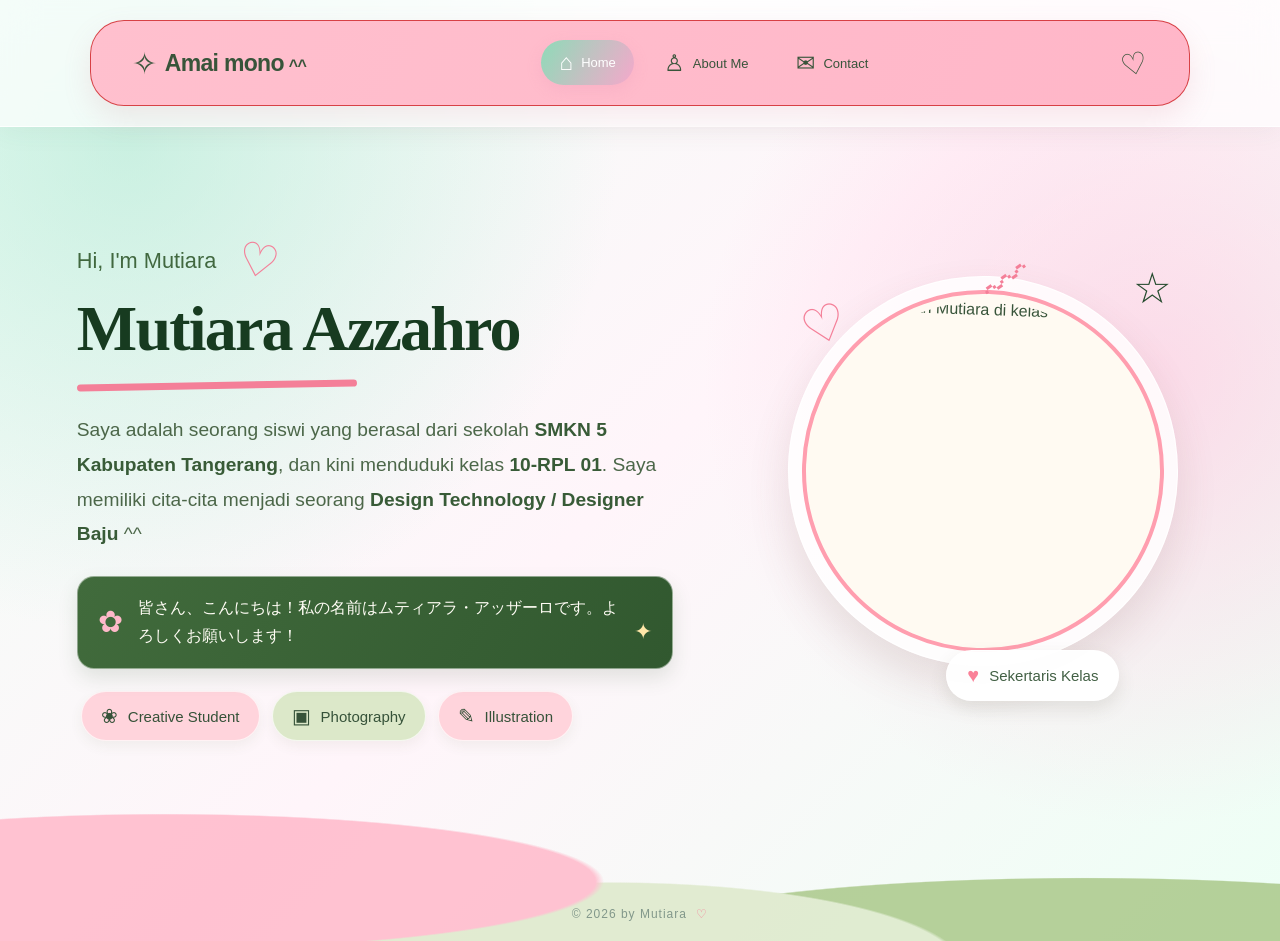
==== commit f7b4f226: "index.html" ====
--- a/index.html
+++ b/index.html
@@ -2,8 +2,8 @@
 <html lang="id">
 <head>
   <meta charset="UTF-8">
-  <meta name="viewport" content="width=device-width, initial-scale=1.0">
-  <meta name="theme-color" content="#ffb6c8">
+  <meta name="viewport" content="width=device-width, initial-scale=1.0"> 
+  <meta name="theme-color" content="#ffb6c8"> 
   <meta name="description" content="Portofolio pribadi Mutiara Azzahro — creative student, photography, and illustration.">
   <title>Mutiara Azzahro | Amai mono^^</title>
   <link rel="stylesheet" href="style.css">
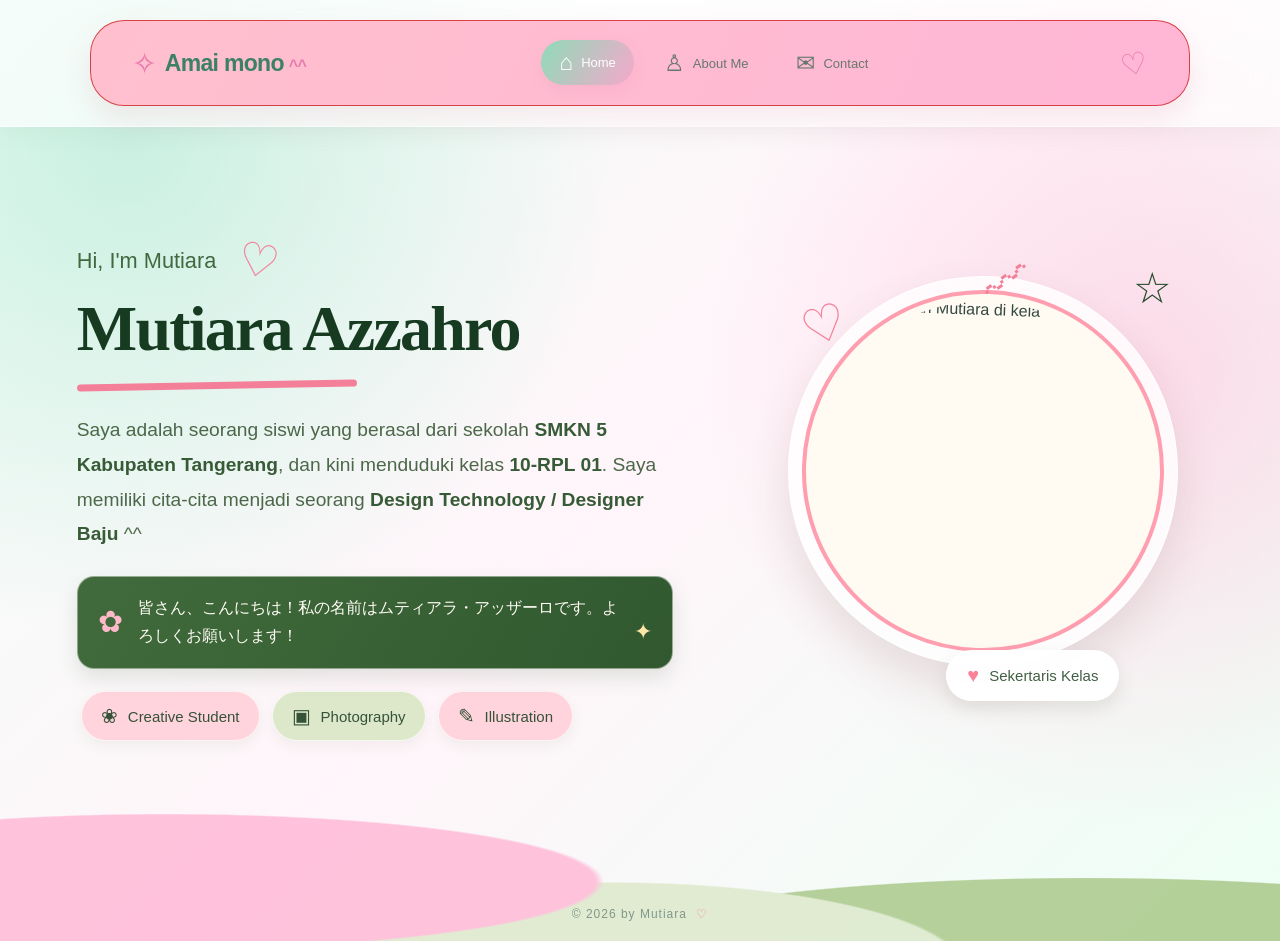
==== commit e31e66a8: "index.html" ====
--- a/index.html
+++ b/index.html
@@ -64,7 +64,7 @@
         <div class="portrait-frame">
           <div class="portrait-inner">
             <!-- Pastikan foto berada di images/foto-profil.png -->
-            <img src=""https://i.ibb.co/SDVQgXSk/Circular-Classroom-Conversation-1.png"" alt="Foto kegiatan Mutiara di kelas"
+            <img src=""<img src="https://i.ibb.co.com/SDVQgXSk/Circular-Classroom-Conversation-1.png" alt="Foto kegiatan Mutiara di kela"" alt="Foto kegiatan Mutiara di kelas"
                  onerror="this.onerror=null;this.src='https://i.ibb.co/SDVQgXSk/Circular-Classroom-Conversation-1.png';">
           </div>
         </div>
--- a/style.css
+++ b/style.css
@@ -612,7 +612,7 @@
 
 
 
->!--- ABOUT ME ---->
+/*ABOUT ME*/
 
 /* ========================================
    1. RESET & GLOBAL STYLE
@@ -1279,7 +1279,7 @@
 }
 
 
->!---- Contact | hobby ---<
+/* CONTACT HOBBY*/
 
 /* ========================================
    CONTACT PAGE
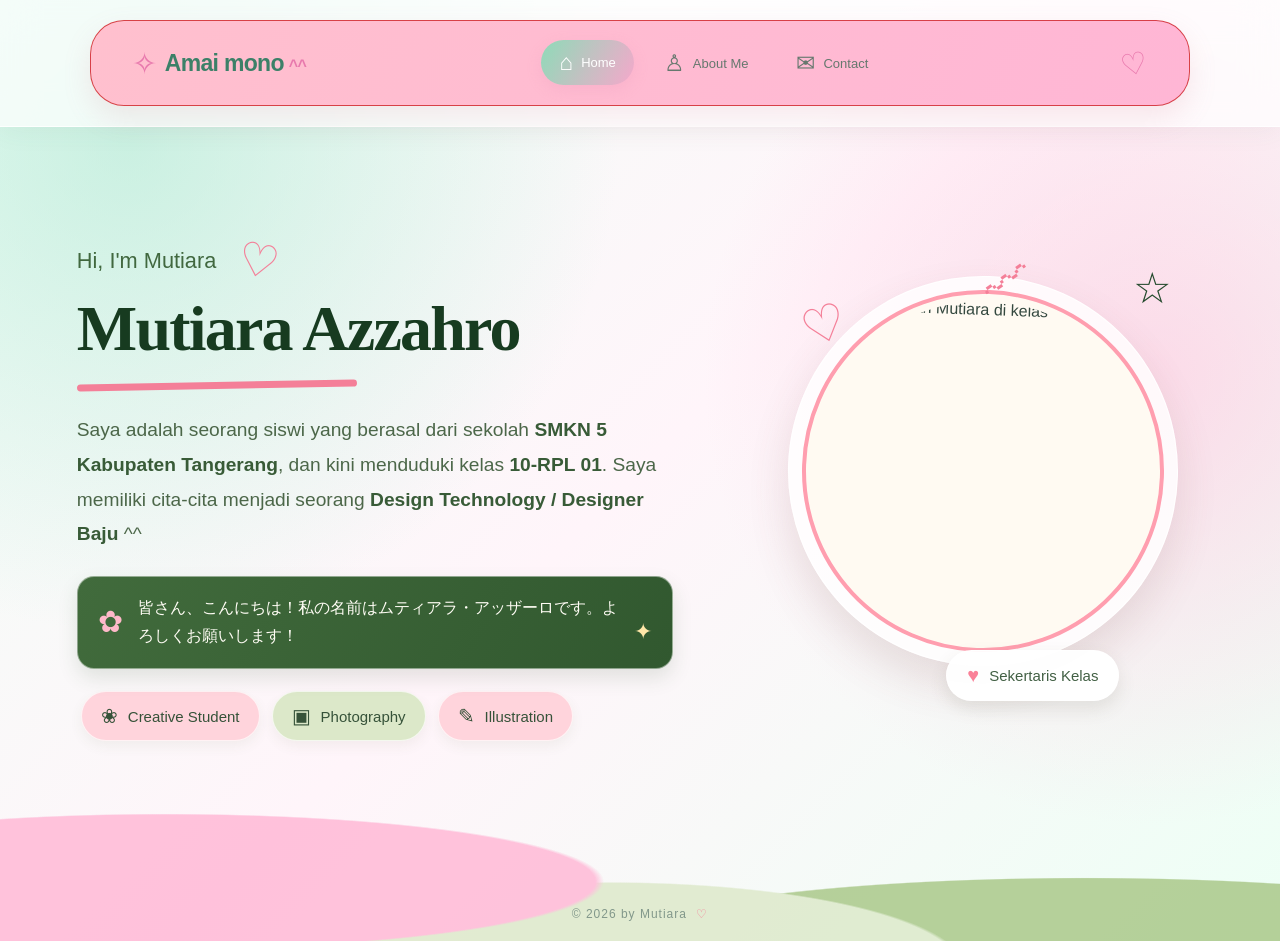
==== commit 37e4c490: "index.html" ====
--- a/index.html
+++ b/index.html
@@ -64,7 +64,7 @@
         <div class="portrait-frame">
           <div class="portrait-inner">
             <!-- Pastikan foto berada di images/foto-profil.png -->
-            <img src=""<img src="https://i.ibb.co.com/SDVQgXSk/Circular-Classroom-Conversation-1.png" alt="Foto kegiatan Mutiara di kela"" alt="Foto kegiatan Mutiara di kelas"
+            <img src=""<img src="https://i.ibb.co.com/SDVQgXSk/Circular-Classroom-Conversation-1.png" alt="Foto kegiatan Mutiara di kelas"
                  onerror="this.onerror=null;this.src='https://i.ibb.co/SDVQgXSk/Circular-Classroom-Conversation-1.png';">
           </div>
         </div>
